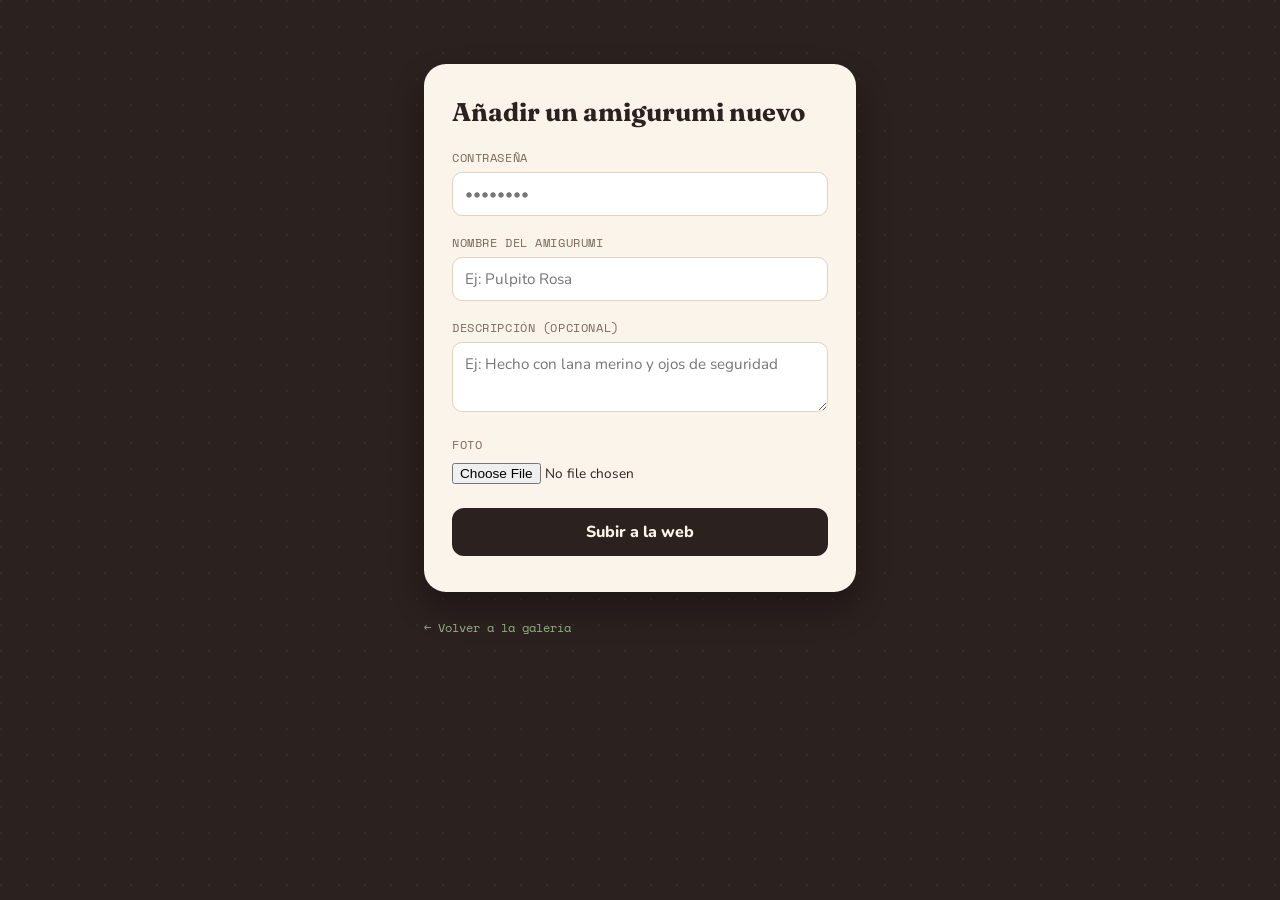
==== admin.html @ f01c8525 "Add files via upload" ====
<!DOCTYPE html>
<html lang="es">
<head>
<meta charset="UTF-8">
<meta name="viewport" content="width=device-width, initial-scale=1.0">
<title>Creando Ilusiones — Añadir amigurumi</title>
<link rel="stylesheet" href="style.css">
</head>
<body>

<div class="admin-wrap">
  <div class="panel">
    <h2>Añadir un amigurumi nuevo</h2>

    <label for="password">Contraseña</label>
    <input type="password" id="password" placeholder="••••••••" autocomplete="current-password">

    <label for="nombre">Nombre del amigurumi</label>
    <input type="text" id="nombre" placeholder="Ej: Pulpito Rosa">

    <label for="descripcion">Descripción (opcional)</label>
    <textarea id="descripcion" placeholder="Ej: Hecho con lana merino y ojos de seguridad"></textarea>

    <label for="foto">Foto</label>
    <input type="file" id="foto" accept="image/*">
    <img id="preview" class="preview">

    <button class="submit" id="btnSubir">Subir a la web</button>
    <div class="msg" id="msg"></div>
  </div>
  <a class="back-link" href="index.html">&larr; Volver a la galería</a>
</div>

<script>
// ⚠️ Cambia esta URL por la de tu Worker una vez lo despliegues en Cloudflare
const WORKER_URL = 'https://amigurumis-api.TU-USUARIO.workers.dev/upload';

const fotoInput = document.getElementById('foto');
const preview = document.getElementById('preview');
const btn = document.getElementById('btnSubir');
const msg = document.getElementById('msg');

let fotoBase64 = null;

fotoInput.addEventListener('change', () => {
  const file = fotoInput.files[0];
  if(!file) return;
  const reader = new FileReader();
  reader.onload = () => {
    fotoBase64 = reader.result; // data:image/xxx;base64,....
    preview.src = fotoBase64;
    preview.style.display = 'block';
  };
  reader.readAsDataURL(file);
});

// Recordar la contraseña durante la sesión del navegador para no teclearla cada vez
const savedPass = sessionStorage.getItem('amigu_pass');
if(savedPass) document.getElementById('password').value = savedPass;

btn.addEventListener('click', async () => {
  const password = document.getElementById('password').value.trim();
  const nombre = document.getElementById('nombre').value.trim();
  const descripcion = document.getElementById('descripcion').value.trim();

  msg.className = 'msg';
  msg.style.display = 'none';

  if(!password || !nombre || !fotoBase64){
    msg.textContent = 'Falta la contraseña, el nombre o la foto.';
    msg.className = 'msg err';
    return;
  }

  btn.disabled = true;
  btn.textContent = 'Subiendo...';

  try{
    const res = await fetch(WORKER_URL, {
      method: 'POST',
      headers: { 'Content-Type': 'application/json' },
      body: JSON.stringify({ password, nombre, descripcion, imagen: fotoBase64 })
    });
    const data = await res.json();

    if(!res.ok){
      throw new Error(data.error || 'Error al subir');
    }

    sessionStorage.setItem('amigu_pass', password);
    msg.textContent = '¡Listo! En menos de un minuto aparecerá en la galería.';
    msg.className = 'msg ok';
    document.getElementById('nombre').value = '';
    document.getElementById('descripcion').value = '';
    fotoInput.value = '';
    preview.style.display = 'none';
    fotoBase64 = null;
  }catch(e){
    msg.textContent = 'No se ha podido subir: ' + e.message;
    msg.className = 'msg err';
  }finally{
    btn.disabled = false;
    btn.textContent = 'Subir a la web';
  }
});
</script>

</body>
</html>
---- style.css ----
@import url('https://fonts.googleapis.com/css2?family=Fraunces:ital,opsz,wght@0,9..144,500;0,9..144,700;1,9..144,600&family=Nunito:wght@400;600;800&family=Space+Mono:wght@400;700&display=swap');

:root{
  --bg: #2B211F;
  --bg-panel: #372A27;
  --paper: #FBF4EA;
  --ink-dark: #2B211F;
  --cream-text: #F3E9DD;
  --cream-text-dim: #cbb9a8;
  --rose: #E2879C;
  --mustard: #E7AE4E;
  --sage: #93AC85;
  --thread: #C97D5D;
  --radius: 22px;
}

*{ box-sizing:border-box; }

html{ scroll-behavior:smooth; }

body{
  margin:0;
  background:
    radial-gradient(circle at 1px 1px, rgba(247,239,230,0.05) 1.5px, transparent 1.5px) 0 0/26px 26px,
    var(--bg);
  color:var(--cream-text);
  font-family:'Nunito', sans-serif;
  min-height:100vh;
}

.wrap{ max-width:1080px; margin:0 auto; padding:0 24px; }

/* HEADER */
header.top{
  padding:64px 24px 40px;
  text-align:center;
  position:relative;
}
.eyebrow{
  font-family:'Space Mono', monospace;
  font-size:.75rem;
  letter-spacing:.14em;
  text-transform:uppercase;
  color:var(--sage);
}
h1.site-title{
  font-family:'Fraunces', serif;
  font-weight:700;
  font-size:clamp(2.4rem, 6vw, 4.2rem);
  margin:.2em 0 .3em;
  line-height:1.05;
}
h1.site-title em{
  font-style:italic;
  font-weight:600;
  color:var(--mustard);
}
.subtitle{
  color:var(--cream-text-dim);
  font-size:1.05rem;
  max-width:520px;
  margin:0 auto;
}

.socials{
  margin-top:20px;
  font-family:'Space Mono', monospace;
  font-size:.78rem;
  letter-spacing:.04em;
}
.socials a{
  color:var(--mustard);
  text-decoration:none;
  border-bottom:1px solid transparent;
  transition:border-color .15s ease, color .15s ease;
}
.socials a:hover{ color:var(--rose); border-color:var(--rose); }
.socials .dot{ color:#6b5a52; margin:0 8px; }

/* thread divider (signature element) */
.thread-divider{
  height:28px;
  width:100%;
  max-width:640px;
  margin:28px auto 0;
  background-repeat:repeat-x;
  background-position:center;
  background-size:56px 28px;
  opacity:.7;
  background-image:url("data:image/svg+xml,%3Csvg xmlns='http://www.w3.org/2000/svg' width='56' height='28' viewBox='0 0 56 28'%3E%3Cpath d='M2 14 Q 14 2, 28 14 T 54 14' stroke='%23C97D5D' stroke-width='3' fill='none' stroke-linecap='round'/%3E%3C/svg%3E");
}

/* GALLERY */
main.gallery{
  padding:20px 24px 90px;
}
.grid{
  display:grid;
  grid-template-columns:repeat(auto-fill, minmax(230px,1fr));
  gap:34px 26px;
  max-width:1080px;
  margin:50px auto 0;
}

.card{
  position:relative;
  background:var(--paper);
  color:var(--ink-dark);
  border-radius:var(--radius);
  padding:14px 14px 20px;
  box-shadow:0 14px 28px rgba(0,0,0,.28), 0 2px 6px rgba(0,0,0,.15);
  transform:rotate(var(--tilt,-1.2deg));
  transition:transform .25s ease, box-shadow .25s ease;
}
.card:nth-child(3n+1){ --tilt:-1.6deg; }
.card:nth-child(3n+2){ --tilt:1.2deg; }
.card:nth-child(3n){ --tilt:-0.6deg; }
.card:hover{ transform:rotate(0deg) translateY(-4px); box-shadow:0 20px 34px rgba(0,0,0,.32); }

.tape{
  position:absolute;
  top:-14px; left:24px;
  width:70px; height:26px;
  background:var(--rose);
  opacity:.9;
  transform:rotate(-6deg);
  border-radius:3px;
  box-shadow:0 3px 6px rgba(0,0,0,.25);
}
.card:nth-child(3n+2) .tape{ background:var(--mustard); left:auto; right:22px; transform:rotate(7deg);}
.card:nth-child(3n) .tape{ background:var(--sage); transform:rotate(-3deg); }

.card img{
  width:100%;
  aspect-ratio:1/1;
  object-fit:cover;
  border-radius:12px;
  display:block;
  background:#e9ded0;
}
.card h3{
  font-family:'Fraunces', serif;
  font-size:1.15rem;
  margin:14px 4px 4px;
}
.card p{
  margin:0 4px;
  font-size:.92rem;
  color:#5b4a52;
  line-height:1.4;
}
.card .fecha{
  font-family:'Space Mono', monospace;
  font-size:.68rem;
  color:#9a8a7d;
  margin:10px 4px 0;
  letter-spacing:.03em;
}

/* EMPTY STATE */
.empty{
  text-align:center;
  padding:60px 20px;
  color:var(--cream-text-dim);
}
.empty svg{ margin-bottom:18px; }
.empty p{ font-size:1.05rem; }

footer{
  text-align:center;
  padding:30px;
  font-family:'Space Mono', monospace;
  font-size:.72rem;
  color:#8a7a70;
}
footer a{ color:var(--sage); text-decoration:none; }

/* ADMIN PAGE */
.admin-wrap{
  max-width:480px;
  margin:0 auto;
  padding:64px 24px 100px;
}
.panel{
  background:var(--paper);
  color:var(--ink-dark);
  border-radius:var(--radius);
  padding:32px 28px 36px;
  box-shadow:0 16px 32px rgba(0,0,0,.3);
}
.panel h2{
  font-family:'Fraunces', serif;
  font-size:1.6rem;
  margin-top:0;
}
label{
  display:block;
  font-family:'Space Mono', monospace;
  font-size:.72rem;
  letter-spacing:.05em;
  text-transform:uppercase;
  color:#7a6a60;
  margin:18px 0 6px;
}
input[type=text], input[type=password], textarea{
  width:100%;
  padding:11px 12px;
  border-radius:10px;
  border:1.5px solid #e0d3c2;
  background:#fff;
  font-family:'Nunito', sans-serif;
  font-size:.95rem;
  color:var(--ink-dark);
}
textarea{ resize:vertical; min-height:70px; }
input[type=file]{
  width:100%;
  font-family:'Nunito', sans-serif;
  font-size:.85rem;
  margin-top:4px;
}
.preview{
  margin-top:14px;
  width:100%;
  max-height:220px;
  object-fit:cover;
  border-radius:12px;
  display:none;
}
button.submit{
  margin-top:24px;
  width:100%;
  padding:13px;
  border:none;
  border-radius:12px;
  background:var(--ink-dark);
  color:var(--paper);
  font-family:'Nunito', sans-serif;
  font-weight:800;
  font-size:1rem;
  cursor:pointer;
  transition:background .2s ease, transform .1s ease;
}
button.submit:hover{ background:#4a3a41; }
button.submit:disabled{ opacity:.6; cursor:wait; }
.msg{
  margin-top:16px;
  font-family:'Space Mono', monospace;
  font-size:.82rem;
  padding:10px 12px;
  border-radius:8px;
  display:none;
}
.msg.ok{ display:block; background:#e6efe0; color:#3d5934; }
.msg.err{ display:block; background:#fbe3e3; color:#8a2f2f; }
.back-link{
  display:inline-block;
  margin-top:26px;
  color:var(--sage);
  font-family:'Space Mono', monospace;
  font-size:.78rem;
  text-decoration:none;
}
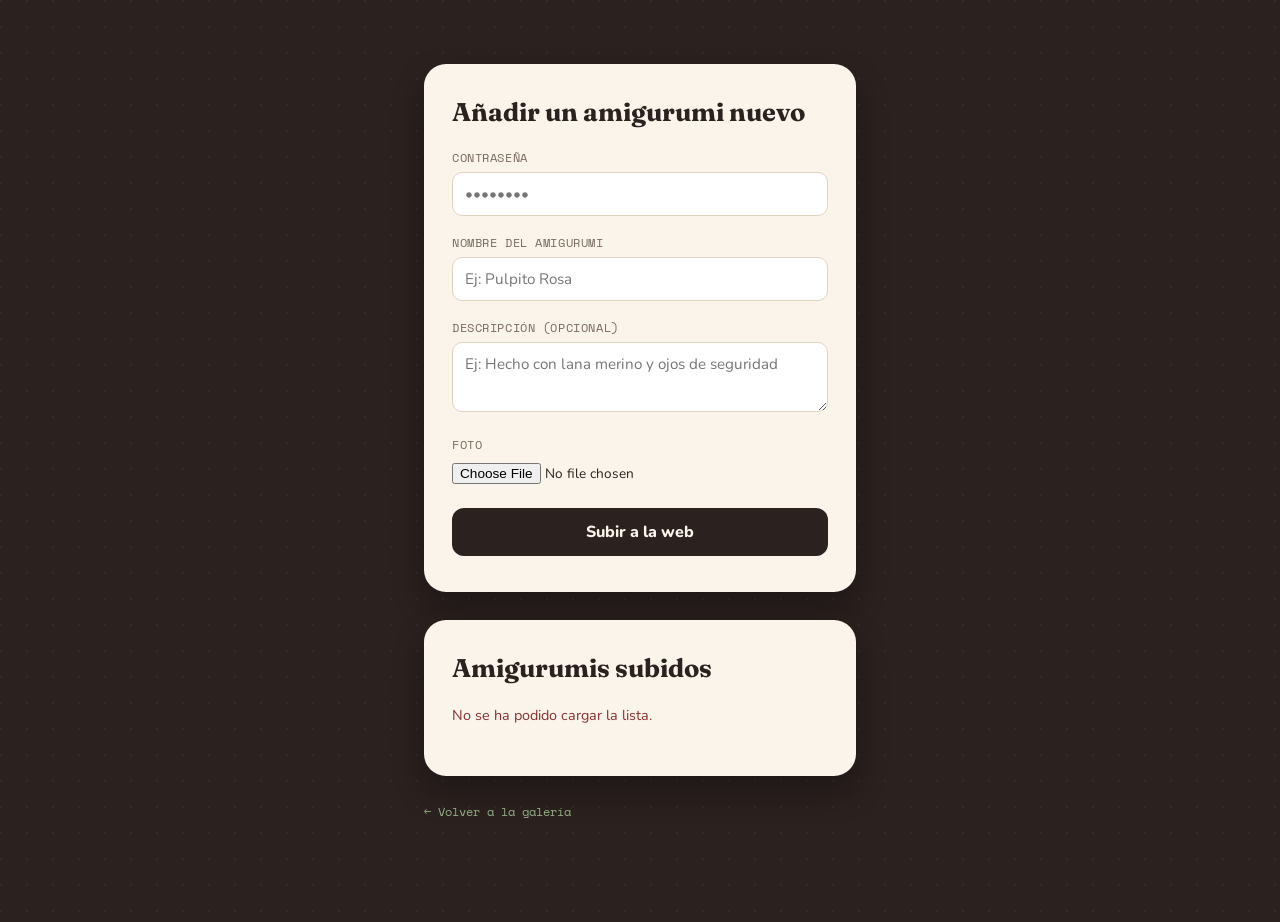
==== commit c934dbd9: "Add files via upload" ====
--- a/admin.html
+++ b/admin.html
@@ -28,12 +28,18 @@
     <button class="submit" id="btnSubir">Subir a la web</button>
     <div class="msg" id="msg"></div>
   </div>
+
+  <div class="panel" style="margin-top:28px;">
+    <h2>Amigurumis subidos</h2>
+    <div id="listaAmigurumis"><p style="color:#9a8a7d; font-size:.9rem;">Cargando...</p></div>
+    <div class="msg" id="msgLista"></div>
+  </div>
+
   <a class="back-link" href="index.html">&larr; Volver a la galería</a>
 </div>
 
 <script>
-// ⚠️ Cambia esta URL por la de tu Worker una vez lo despliegues en Cloudflare
-const WORKER_URL = 'https://amigurumis-api.TU-USUARIO.workers.dev/upload';
+const WORKER_URL = 'https://amigurumis.sdfanstack.workers.dev/upload';
 
 const fotoInput = document.getElementById('foto');
 const preview = document.getElementById('preview');
@@ -95,6 +101,7 @@
     fotoInput.value = '';
     preview.style.display = 'none';
     fotoBase64 = null;
+    setTimeout(cargarLista, 1500);
   }catch(e){
     msg.textContent = 'No se ha podido subir: ' + e.message;
     msg.className = 'msg err';
@@ -103,6 +110,71 @@
     btn.textContent = 'Subir a la web';
   }
 });
+
+// --- Lista de amigurumis y borrado ---
+const listaDiv = document.getElementById('listaAmigurumis');
+const msgLista = document.getElementById('msgLista');
+
+async function cargarLista(){
+  try{
+    const res = await fetch('amigurumis.json', { cache: 'no-store' });
+    const items = await res.json();
+
+    if(!items || items.length === 0){
+      listaDiv.innerHTML = '<p style="color:#9a8a7d; font-size:.9rem;">Todavía no hay ninguno subido.</p>';
+      return;
+    }
+
+    listaDiv.innerHTML = items.map(item => `
+      <div style="display:flex; align-items:center; gap:12px; padding:10px 0; border-bottom:1px solid #eee0d0;">
+        <img src="${item.foto}" alt="${item.nombre}" style="width:52px; height:52px; object-fit:cover; border-radius:8px; flex-shrink:0;">
+        <div style="flex:1; min-width:0;">
+          <div style="font-weight:800; font-size:.92rem;">${item.nombre}</div>
+          <div style="font-size:.75rem; color:#9a8a7d;">${item.fecha || ''}</div>
+        </div>
+        <button
+          onclick="borrarAmigurumi('${item.id}', '${item.nombre.replace(/'/g, "\\'")}')"
+          style="background:#8a2f2f; color:#fff; border:none; border-radius:8px; padding:8px 12px; font-family:'Nunito',sans-serif; font-weight:700; font-size:.8rem; cursor:pointer; flex-shrink:0;">
+          Borrar
+        </button>
+      </div>
+    `).join('');
+  }catch(e){
+    listaDiv.innerHTML = '<p style="color:#8a2f2f; font-size:.9rem;">No se ha podido cargar la lista.</p>';
+  }
+}
+
+async function borrarAmigurumi(id, nombre){
+  const password = document.getElementById('password').value.trim();
+  if(!password){
+    msgLista.textContent = 'Escribe la contraseña arriba antes de borrar.';
+    msgLista.className = 'msg err';
+    return;
+  }
+  if(!confirm(`¿Seguro que quieres borrar "${nombre}"? No se puede deshacer.`)) return;
+
+  msgLista.className = 'msg';
+  msgLista.style.display = 'none';
+
+  try{
+    const res = await fetch(WORKER_URL, {
+      method: 'POST',
+      headers: { 'Content-Type': 'application/json' },
+      body: JSON.stringify({ password, accion: 'borrar', id })
+    });
+    const data = await res.json();
+    if(!res.ok) throw new Error(data.error || 'Error al borrar');
+
+    msgLista.textContent = `"${nombre}" borrado. Puede tardar un momento en desaparecer de la galería.`;
+    msgLista.className = 'msg ok';
+    setTimeout(cargarLista, 1000);
+  }catch(e){
+    msgLista.textContent = 'No se ha podido borrar: ' + e.message;
+    msgLista.className = 'msg err';
+  }
+}
+
+cargarLista();
 </script>
 
 </body>
